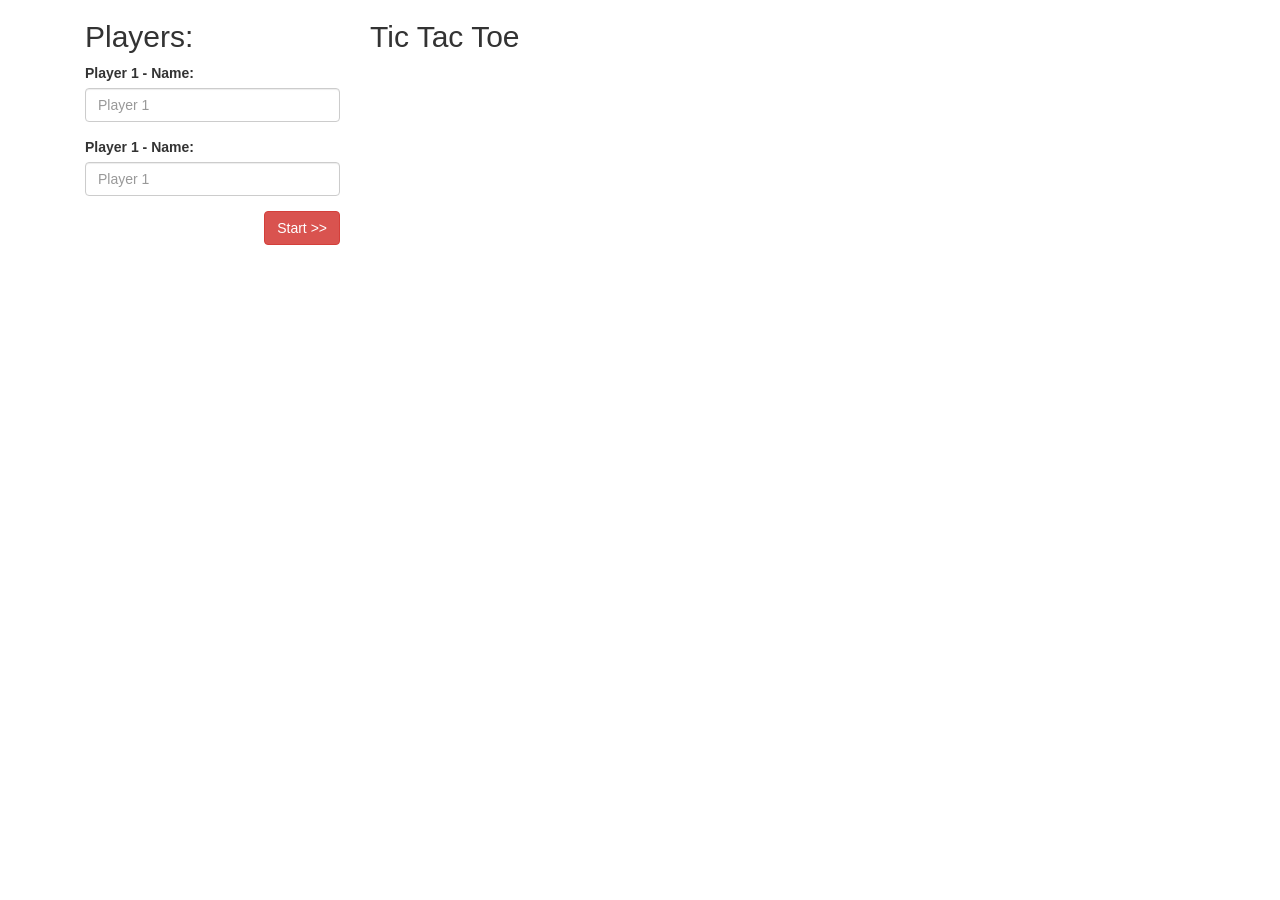
==== index.html @ 9ba4d042 "Added Game Object and function that determines winner using filter method" ====
<!DOCTYPE html>
<html>
  <head>
    <link href="css/bootstrap.css" rel="stylesheet" type="text/css">
    <link href="css/styles.css" rel="stylesheet" type="text/css">
    <script src="js/jquery-1.11.0.js"></script>
    <script src="js/bootstrap.js"></script>
    <script src="js/scripts.js"></script>
    <title>Tic Tac Toe</title>
  </head>
  <body>
    <div class ="container">
      <div class="col-md-3">
          <h2>Players: </h2>
          <form id="Players">
              <div class="form-group">
                <label for="player1">Player 1 - Name:</label>
                <input type="text" class="form-control" id="player1" placeholder="Player 1">
              </div>
              <div class="form-group">
                <label for="player1">Player 1 - Name:</label>
                <input type="text" class="form-control" id="player1" placeholder="Player 1">
              </div>
              <button class="btn btn-danger pull-right" type="submit">Start >></button>
            </form>
        </div>
      <div class="col-md-9">
        <h2>Tic Tac Toe</h2>
      </div>
    </div>
  </body>
</html>
---- css/styles.css ----
/*img.bg {
  position: fixed;
  opacity: 0.5;
}*/


#triangleList {
  opacity:1;
  /*display: none;*/
  background-color: transparent;
}

.contact {
	cursor: pointer;
	color: #0088cc;
}

.contact:hover {
	text-decoration: underline:
}

.container {
  opacity: 100%;
}

.navbar-brand {
}

.navbar-brand > img {
 padding:2px;
}
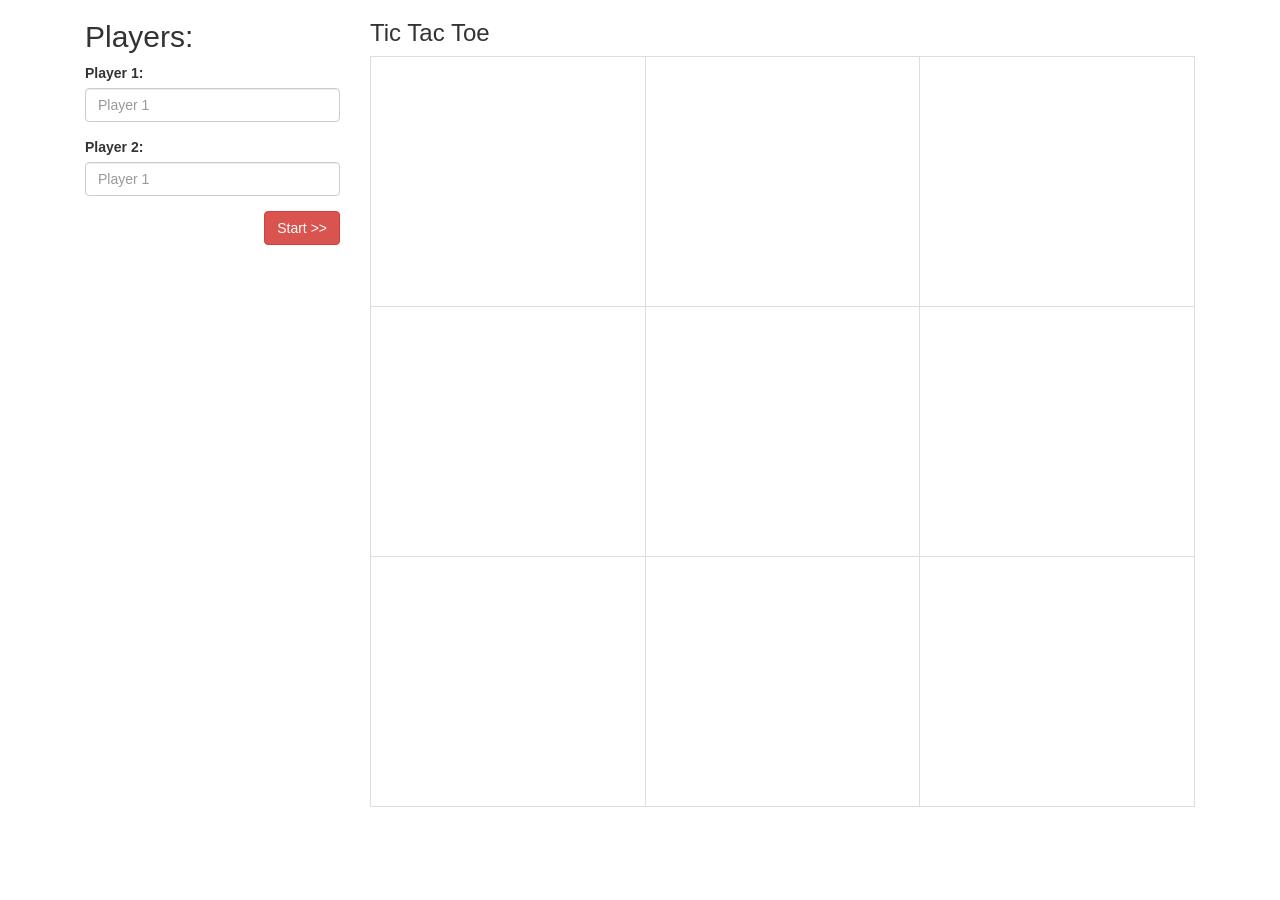
==== commit 062bcff8: "Added table to html" ====
--- a/index.html
+++ b/index.html
@@ -14,18 +14,37 @@
           <h2>Players: </h2>
           <form id="Players">
               <div class="form-group">
-                <label for="player1">Player 1 - Name:</label>
+                <label for="player1">Player 1:</label>
                 <input type="text" class="form-control" id="player1" placeholder="Player 1">
               </div>
               <div class="form-group">
-                <label for="player1">Player 1 - Name:</label>
+                <label for="player1">Player 2:</label>
                 <input type="text" class="form-control" id="player1" placeholder="Player 1">
               </div>
               <button class="btn btn-danger pull-right" type="submit">Start >></button>
             </form>
         </div>
       <div class="col-md-9">
-        <h2>Tic Tac Toe</h2>
+        <h3>Tic Tac Toe</h3>
+        <table class="table table-bordered">
+          <tbody>
+            <tr>
+             <td></td>
+             <td></td>
+             <td></td>
+            </tr>
+            <tr>
+             <td></td>
+             <td></td>
+             <td></td>
+            </tr>
+            <tr>
+             <td></td>
+             <td></td>
+             <td></td>
+            </tr>
+          </tbody>
+        </table>
       </div>
     </div>
   </body>
--- a/css/styles.css
+++ b/css/styles.css
@@ -3,11 +3,24 @@
   opacity: 0.5;
 }*/
 
+/*colors:
+blue: #527FD9;
+lightblue: #A2B6F2;
+gold: #F2B84B;
+*/
 
-#triangleList {
-  opacity:1;
-  /*display: none;*/
-  background-color: transparent;
+tr {
+  align
+}
+
+td {
+  height: 250px;
+  width: 250px;
+}
+
+td:hover {
+  background: #A2B6F2;
+  opacity: 0.5;
 }
 
 .contact {
